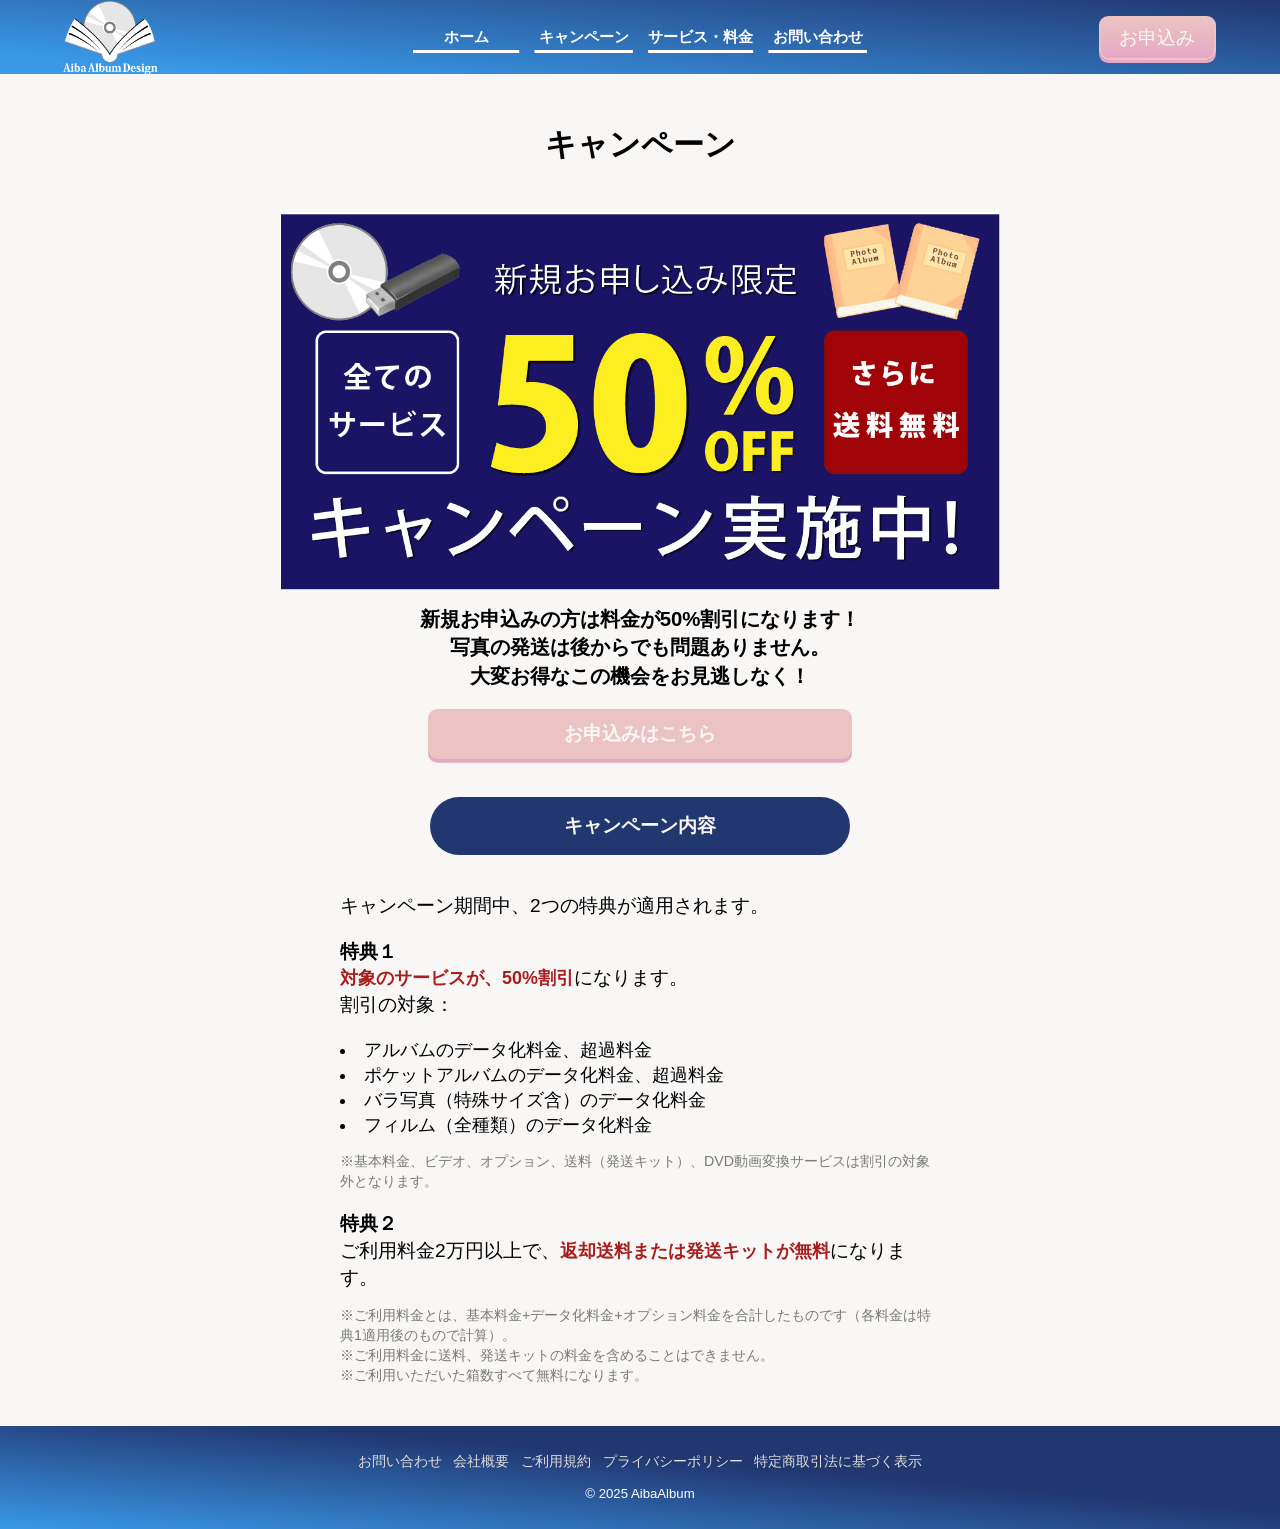
==== subpage/AibaPromotion.html @ 533d3001 "Initial commit" ====
<!DOCTYPE html>
<html lang="ja">
<head>
    <meta charset="UTF-8">
    <meta name="viewport" content="width=device-width, initial-scale=1.0">
    <title>AibaAlbum</title>
    <link rel="stylesheet" href="../styles.css">
    <link rel="stylesheet" href="../stylesSubpage.css">
    <link rel="stylesheet" href="../responsive.css">
    <link rel="stylesheet" href="https://cdnjs.cloudflare.com/ajax/libs/font-awesome/6.5.1/css/all.min.css">
    <link rel="shortcut icon" href="../images/favicon.png">
</head>
<body>
    <header>
        <div class="header-width">
            <a class="header-navigation" href="../AibaAlbumDesign.html"><img src="../images/logo.png" alt="AibaAlbumDesign"></a>
            <nav>
                <ul class="main-navigation">
                    <li><a href="../AibaAlbumDesign.html">&emsp;&emsp;ホーム&emsp;&emsp;</a></li><!--
                    --><li><a href="AibaPromotion.html">&nbsp;キャンペーン&nbsp;</a></li><!--
                    --><li><a href="AibaServicesFee.html">サービス・料金</a></li><!--
                    --><li><a href="AibaContact.html">&nbsp;お問い合わせ&nbsp;</a></li>
                </ul>
            </nav>
            <a class="application-btn" href="application.html">お申込み</a>
        </div>
        <div class="responsive-right">
            <div class="responsive-box">
                <button type="button" class="menu-btn">
                        MENU
                </button>
                <nav class="menu-btn-child">
                    <ul>
                        <li><a class="child-nav" href="../AibaAlbumDesign.html">ホーム</a></li>
                        <li><a class="child-nav" href="AibaPromotion.html">キャンペーン</a></li>
                        <li><a class="child-nav" href="AibaServicesFee.html">サービス・料金</a></li>
                        <li><a class="child-nav" href="AibaContact.html">お問い合わせ</a></li>
                        <li><a class="button" href="application.html">お申込み</a></li>
                    </ul>
                </nav>
            </div>
        </div>
    </header>
    <main>
        <section id="promotion-banner" class="promotion-banner">
            <div class="container">
                <div class="promotion">
                    <div class="banner">
                        <h1>キャンペーン</h1>
                        <img src="../images/salebanner.jpg" alt="キャンペーンバナー">
                    </div>

                    <div class="promotion-text">
                        <p>
                            新規お申込みの方は料金が50%割引になります！<br>
                            写真の発送は後からでも問題ありません。<br>
                            大変お得なこの機会をお見逃しなく！
                        </p>
                    </div>

                    <div class="promotion-width">
                        <div class="btn">
                            <a href="application.html">お申込みはこちら</a>
                        </div>

                        <div class="promotion-content-title">
                            <h3>キャンペーン内容</h3>
                        </div>

                        <div class="promotion-content">
                            <p>キャンペーン期間中、2つの特典が適用されます。</p>
                            <h3>特典１</h3>
                            <p><span class="color">対象のサービスが、50%割引</span>になります。</p>
                            <p class="not-discount">割引の対象：</p>
                                <ul>
                                    <li>アルバムのデータ化料金、超過料金</li>
                                    <li>ポケットアルバムのデータ化料金、超過料金</li>
                                    <li>バラ写真（特殊サイズ含）のデータ化料金</li>
                                    <li>フィルム（全種類）のデータ化料金</li>
                                </ul>
                            <p class="promotion-Annotation">※基本料金、ビデオ、オプション、送料（発送キット）、DVD動画変換サービスは割引の対象外となります。</p>
                            <h3>特典２</h3>
                            <p>ご利用料金2万円以上で、<span class="color">返却送料または発送キットが無料</span>になります。</p>
                            <p class="promotion-Annotation">
                                ※ご利用料金とは、基本料金+データ化料金+オプション料金を合計したものです（各料金は特典1適用後のもので計算）。<br>
                                ※ご利用料金に送料、発送キットの料金を含めることはできません。<br>
                                ※ご利用いただいた箱数すべて無料になります。
                            </p>
                        </div>
                    </div>
                </div>
            </div>
        </section>
    </main>
        <footer>
            <nav  class="footer-main-nav">
                <ul>
                    <li><a href="AibaContact.html">お問い合わせ</a></li>
                    <li><a href="CompanyOverview.html">会社概要</a></li>
                    <li><a href="TearmsOfUse.html">ご利用規約</a></li>
                    <li><a href="PrivacyPolicy.html">プライバシーポリシー</a></li>
                    <li><a href="SpecifiedCommercialTransactionAct.html">特定商取引法に基づく表示</a></li>
                </ul>
            </nav>
            <nav class="footer-responsive-nav">
                <ul>
                    <li><a href="AibaContact.html">お問い合わせ</a></li>
                    <li><a href="CompanyOverview.html">会社概要</a></li>
                    <li><a href="TearmsOfUse.html">ご利用規約</a></li>
                </ul>
                <ul>
                    <li><a href="PrivacyPolicy.html">プライバシーポリシー</a></li>
                    <li><a href="SpecifiedCommercialTransactionAct.html">特定商取引法に基づく表示</a></li>
                </ul>
            </nav>
            <p>&copy; 2025 AibaAlbum</p>
        </footer>
    <script src="https://code.jquery.com/jquery-3.6.0.min.js"></script>
    <script src="../js/script.js"></script>
</body>
</html>
---- styles.css ----
/******************************** 全体にかかる要素 ********************************/

* {
    margin: 0;
    padding: 0;
    font-size: 93.75%;
    box-sizing: border-box;
    overflow-wrap: break-word;
}

body {
    font-family: Arial, sans-serif;
    line-height: 1.4;
    background-color: #f8f7f6;
}

img {
    height:auto;
}

/*********************** ヘッダー ************************/

header {
    background: linear-gradient(5deg, #3999e8 10%, #223670);
    color: #fff;
    padding: 2em 0;
    position:fixed;
    width:100%;
    z-index: 10;
}

.header-width {
    max-width: 1200px;
    position: relative;
    margin: 0 auto;
}

.header-width img {
    width: 9em;
    position: absolute;
    top:-2.5em;
    left:2.0em;
    transition: all 0.5s;
}

.header-width img:hover {
    opacity:0.8;
}

.main-navigation {
    list-style: none;
    text-align: center;
}

.main-navigation li {
    display: inline-block;
}

.main-navigation li a {
    color: #fff;
    font-size:1.5em;
    font-weight: bold;
    text-decoration: underline;
    text-underline-offset: 0.5em;
    text-decoration-thickness: 3px;
    text-decoration-color: #fff;
    padding: 1.9em 0.5em;
}

.main-navigation li a:hover {
    transition: all 0.5s;
    color: #5999e8;
    background: #f8f7f6;
    border-radius: 2em;
    text-decoration-color: #f8f7f6;
}

/************ レスポンシブ時のナビゲーションボタン ***************/

.responsive-right {
    text-align: right;
}

.menu-btn {
    font-size: 2.0em;
    margin-right: 1em;
    padding: 0.5em 1.0em;
    border-radius: 3em;
    border-color: #f8f7f6;
    color: #fff;
    background: none;
    cursor: pointer;
}

.menu-btn:hover {
    background: #f8f7f6;
    color: #223670;
    transition: all 0.5s;
}

.menu-btn-child {
    display: none;
    padding: 10px;
    background: none;
}

.menu-btn-child li {
    text-align: center;
    padding: 0.8em;
    font-size: 3em;
}

.menu-btn-child li a {
    color: #f8f7f6;
}

.child-nav:hover {
    text-decoration: underline;
    text-decoration-thickness: 2px;
    text-underline-offset: 0.3em;
}

/******************************** グラデーションボタン ********************************/

.application-btn {
    font-size: 1.5em;
    text-decoration: none;
    display: inline-block;
    background: linear-gradient(to top, #e6a8c5, #EBC3C3);
    border: 2px solid #EBC3C3;
    color: #f8f7f6;
    border-radius: 0.5em;
    padding: 0.4em 1em;
    position: absolute;
    top: -50%;
    right: 2%;
    overflow: hidden;
    box-shadow:0 3px 0 #e6a8c5;
}

.application-btn:before{
    position: absolute;
    top: -200%;
    left: -150%;
    content: "";
    height: 500%;
    width: 80px;
    background: linear-gradient(90deg, rgba(255,255,255,0),
                                    rgba(255,255,255,0.6) 60%,
                                    rgba(255,255,255,0),
                                    rgba(255,255,255,0.6),
                                    rgba(255,255,255,0));
    transform: rotate(60deg);
    animation: 2s gradient-animation-left infinite linear;
}

.application-btn:after{
    z-index: -1;
    position: absolute;
    top: -250%;
    left: -150%;
    content: "";
    height: 500%;
    width: 80px;
    background: linear-gradient(-90deg, rgba(255,255,255,0),
                                    rgba(255,255,255,0.6) 80%,
                                    rgba(255,255,255,0),
                                    rgba(255,255,255,0.6),
                                    rgba(255,255,255,0));
    transform: rotate(-60deg);
    animation: 2s gradient-animation-right infinite linear;
}

.application-btn:hover {
    color: #e6a8c5;
    background: linear-gradient(to top, #f8f7f6, #EBC3C3);
    border: 2px solid #e6a8c5;
    transition: all 0.5s;
}

.application-btn:hover {
    box-shadow: none;
    transform: translateY(3px);
    transition: all 0.5s;
}

.application-btn:hover:before {
    opacity: 0;
}

.application-btn:hover:after {
    z-index: 1;
}


@keyframes gradient-animation-left{
    0%{
    left: -350%;
    }
    30%{
    left:-150%
    }
    50%{
    left:150%
    }
    100%{
    left: 350%;
    }
}

@keyframes gradient-animation-right{
    0%{
    left: 350%;
    }
    100%{
    left: -200%;
    }
}

/******************************** メイン要素　*******************************/

main {
    padding: 5.5em 0 2em 0;
    margin:0 auto;
    overflow: hidden;
}

.container {
    margin:0 auto;
}

/********************** ファーストビュー **********************/

.intro-text {
    text-align: center;
    color: #f8f7f6;
    margin: 3em 0;
    text-shadow: 2px 2px 2px rgb(211, 130, 168),
                -2px -2px 2px rgb(211, 130, 168),
                -2px 2px 2px rgb(211, 130, 168),
                2px -2px 2px rgb(211, 130, 168);
}

.intro-text .color {
    font-size: 1.8em;
    color: #f3c8db;
}

.intro h1 {
    font-family: serif;
    display: inline-block;
    font-size:3em;
    text-align: center;
    letter-spacing: 0.2em;
    border-bottom: 2px solid rgb(18, 50, 110);
}

.intro p {
    font-family: serif;
    font-size:1.8em;
    text-align: center;
    margin-top: 0.5em;
    letter-spacing: 0.1em;
    font-weight: bold;
}

.firstview {
    max-width: 100%;
    height: 550px;
    overflow: hidden;
    position: relative;
}

.firstview img {
    width: min(100vw,1920px);
}

.firstview img{
    position: absolute;
    top: 0;
    right: 0;
    bottom: 0;
    left: 0;
    margin: auto;
    opacity: 0;
    animation: firstview-img-switch 30s infinite linear 0.1s both, 
            firstview-img-scaleUP 30s infinite linear 0.1s both;
}

.firstview-image2 img {
    animation-delay: 10s;
}

.firstview-image3 img {
    animation-delay: 20s;
}

@keyframes firstview-img-scaleUP {
    0%  {transform: scale(1.0);}
    100%{transform: scale(1.5);}
}

@keyframes firstview-img-switch {
    0%{ opacity: 0;}
    10%{ opacity: 0.8;}
    20%{ opacity: 1.0;}
    33%{ opacity: 0;}
    100%{ opacity: 0;}
}

/******************** ファーストビュー下のアニメーション *********************/

.firstview-animation {
    overflow: hidden;
}

.firstview-animation ul{
    list-style: none;
    display: flex;
    animation: firstview-left-animation 40s infinite linear 0.1s both;
}

.firstview-animation li img {
    width: 100vw;
}

@keyframes firstview-left-animation {
    from {
        transform: translateX(0);
        }
    to  {
        transform: translateX(-101%);
        }
}


/******************************** セールバナー ********************************/
.sale {
    display: grid;
    grid-template-columns: 1fr 1fr;
    gap: 2em;
    padding: 10em 2em;
}

.sale img{
    width: 100%;
    margin: 0 auto;
}

/******************************** お客様の声 ********************************/

.customers-voice {
    margin: 2em 0;
}

.voice img {
    width :30%;
    margin-right: 1em;
}

.flex-voice {
    display: flex;
    align-items: center;
}

.voice {
    display: inline-block;
    padding: 2em;
    border: 3px solid #e6a8c5;
    border-radius: 2em;
}

.voice p{
    font-size: 1.8em;
    margin-top: 1em;
}

.age{
    padding-bottom:0.2em;
}

.customers-voice h2 {
    text-align: center;
    font-size: 3em;
    margin-bottom: 2em;
    letter-spacing: 0.2em;
}

.male {
    font-size: 2em;
    color:#223670;
}

.female {
    font-size: 2em;
    color:#e6a8c5;
}

.customer-voice {
    display: grid;
    gap: 5em;
    grid-template-columns: 1fr 1fr;
    margin: 0 auto;
    padding: 2em 2em;
}

/******************************** 企業の売り、サービス ********************************/

.company-services h1{
    font-size: 3em;
    letter-spacing: 0.1em;
    text-align: center;
}

.scan-service-background {
    padding: 10em 0;
}

.scan-services {
    display: grid;
    gap: 5em;
    grid-template-columns: 1fr 1fr 1fr;
    margin: 0 auto;
    padding: 5em 5em;
}

.scan-service-flex {
    display: flex;
    align-items: baseline;
}

.scan-services h2 {
    font-size: 5em;
    color: #e6a8c5;
}

.scan-service h3 {
    font-size: 2.5em;
}

.scan-service p {
    font-size: 2.0em;
}

.scan-service img {
    width: 100%;
    margin:2em 0;
    border-radius: 2em;
}

.service {
    margin-bottom: 1em;
}

/********************************* 中央の「さらに」 *********************************/

.company-services .connection {
    font-size: 3.0em;
    display: inline-block;
    padding: 0.5em;
    border-radius: 2em;
    background-color:#223670;
    color:#fff;
    margin: 0 auto;
    
}

.connection-center {
    text-align: center;
}

/******************************** aibastory ********************************/

.aibastory-background {
    padding: 10em 0;
/*  background-color: rgba(153, 180, 229, 0.3);
    margin:0 calc(50% - 49vw);
    background-size: cover; */
}


.company-services .aibastory-title {
    font-family:serif;
    font-size:6em;
    color:#223670;
    margin:0.5em 0;
}

.aibastories {
    width:min(100% , 1060px);
    display: grid;
    grid-template-columns: 1fr 1fr 1fr;
    text-align: center;
    margin: 7em auto;
}

.aibastory {
    width: 90%;
    background-color: #EBC3C3;
    border-radius: 1em;
    padding:2.5em;
    box-shadow:0 0.5em #e6a8c5;
    margin: 0 auto;
}

.aibastory img {
    border-radius: 0.8em;
    width: 100%;
}

.aibastory h2 {
    margin-top: 1em;
    font-size:2.5em;
}

.aibastory p {
    margin-top:1em;
    font-size:2.0em;
}

/******************************** 凹むボタン ********************************/

.low-price a, .media-introduction-contents a {
    text-align: center;
    margin: 2em auto;
    width: 50%;
    font-size: 3em;
    font-weight: bold;
    text-decoration: none;
    display: block;
    background-color: #ebb2b2;
    border: 2px solid #ebb2b2;
    color: #f8f7f6;
    border-radius: 0.5em;
    padding: 0.5em 0;
    box-shadow:0 0.2em #dda6a6;
}

.low-price a:hover, .media-introduction-contents a:hover,
.promotion .btn a:hover {
    transition: all 0.5s;
    color:#e6a8c5;
    background-color: #f8f7f6;
    border: 2px solid #e6a8c5;
    box-shadow:0 0.2em #EBC3C3;
}

.low-price a:hover,
.media-introduction-contents a:hover , .promotion .btn a:hover {
    transition: all 0.5s;
    box-shadow: none;
    transform : translateY(0.2em)
}

/******************************** 業界最安値 ********************************/

.low-price-title {
    font-size: 5vw;
    text-align: center;
    background-color: #223670;
    padding:1em 0;
    color: #ddd;
    border-radius: 5em;
    margin-bottom: 1em;
}

.price-comparison {
    display: flex;
    position: relative;
}


.price-comparison h2 {
    font-size: 3em;
    margin-bottom:2em;
}

.price-comparison p {
    font-size: 1.2em;
    position: absolute;
    top: 1.7em;
    left: 22.5em;
}

.emphasis {
    display: flex;
    position: relative;
}
/*
.emphasis .ten {
    font-size: 2em;
    left: 22em;
    top: 4em;
    position: absolute;
    text-align: right;
}

.emphasis .three {
    font-size: 2em;
    position: absolute;
    left: 20.5em;
    top: 4em;
}

.emphasis p {
    font-size: 1.2em;
    position: absolute;
    top: 7.5em;
    left: 40em;
}
*/
.emphasis img {
    width: 90%;
    margin: 0 auto;
}

.annotation p {
    display: inline-block;
    font-size: 1.2em;
    color: #555;
    text-align: left;
}

.annotation {
    text-align: right;
    margin-left: auto;
    margin-bottom: 3em;
}

/******************************** 安い秘密 ********************************/

#low-price {
    margin: 0 auto;
}

.price-secret{
    margin: 3em 0 2em 0;
    font-size: 3em;
}

.secret-contents{
    display: grid;
    grid-template-columns: 1fr 1fr 1fr;
    gap:3em;
    text-align: left;
    margin: 5em 0;
    padding: 1em;
}

.secret-content img{
    width: 100%;
    border-radius: 2em;
}

.secret-content h3{
    margin-top: 1em;
    font-size: 2.0em;
}

.secret-content p{
    margin-top:1em;
    font-size: 1.5em;
}


/******************************** どっちがお得？ ********************************/

.scaning h2 {
    font-size: 3em;
}

.scaning p {
    padding: 0 0.5em;
    font-size: 2.5em;
}

.vs {
    display: flex;
    align-items: baseline;
}

.vs h2 {
    color:#aaa;
}

.vs .vs-aiba {
    color: #223670;
}

.pie-chart {
    position: relative;
}

.pie-chart img {
    width: 30%;
    margin: 5em 0 0 15em;
}

.pie-chart p {
    font-size: 2em;
    position: absolute;
    top: 50%;
    left: 50%;
    transform: translateY(-10%);
}

/******************************** 選んだ理由 ********************************/

.reason-h2 {
    margin-top: 3em;
    font-size: 3em;
    text-align: center;
}

.choose-reasons {
    display: grid;
    grid-template-columns: 1fr 1fr 1fr;
    gap:3em;
    text-align: center;
    margin: 5em 0;
}

.choose-reason {
    width: 90%;
    margin: 0 auto;
}

.choose-reason img {
    width: 100%;
}

.choose-reason p {
    font-size: 2em;
    background-color: #223670;
    border-radius: 1em;
    padding: 1em;
    margin: 1em 0 2em 0;
    color: #f8f7f6;
}

/******************************** 解決します！ ********************************/

.aiba-solution h2{
    font-size: 3em;
    text-align: center;
    color:#e6a8c5;
}

.solutions {
    display: grid;
    grid-template-columns: 1fr 1fr 1fr;
    text-align: center;
    margin: 5em auto;
}

.solution  img{
    position: absolute;
    bottom: 0;
    left:50%;
    transform: translateX(-50%);
    width: 50%;
    border-radius: 50%;
}

.solution p {
    font-size: 2em;
}

.solution {
    position: relative;
    border-radius: 50%;
    border: 2px solid #e6a8c5;
    margin: 0 auto;
    width: 300px;
    height: 300px;
    padding: 2em 4em;
    box-sizing: border-box;
}

/******************************* 品質へのこだわり *******************************/

.quality-title, .many-customers-text{
    width: 100%;
    display: inline-block;
    position: relative;
    overflow: hidden;
    background-color: #EBC3C3;
    border-radius: 20em;
    padding:3em 0;
}

.quality-title .background-text {
    text-align: center;
    font-size: 13VW;
    white-space: nowrap;
    color: #fff;
}

.background-text h1{
    text-align: center;
}

.quality-title h1, .quality-title h2, .many-customers-text h1, .many-customers-text h3 {
    position: absolute;
    white-space: nowrap;
    top: 50%;
    left: 50%;
    transform: translateX(-50%) ;
}

.quality-title h2 {
    font-size: 3em;
    transform: translate(-50%, -150%);
}

.quality-title h1 {
    font-size: 5em;
}

.quality-comparison {
    font-size: 3em;
    margin: 1em 0;
    text-align: center;
}

.quality-comparison img {
    margin: 1em auto 0 auto;
    padding: 0 2em;
    width: min(99vw, 1080px);
}

.comparison-text {
    display: inline-flex;
    gap: 6em;
    padding: 0 2em;
    font-size: 0.75em;
}

.flex-center {
    text-align: center;
}

#pursuing-quality {
    margin-top: 10em;
}

.quality-comparison h3 {
    text-align: center;
}

.pursuing-contents {
    margin: 3em 0;
}

.pursuing {
    display: inline-flex;
    align-items: center;
    margin-bottom: 3em;
}

.pursuing h1 {
    font-size: 7em;
    border-bottom: 2px solid #223670;
}

.pursuing-content h2 {
    font-size: 3em;
    text-align: center;
}

.pursuing-content p {
    font-size: 2em;
    text-align: center;
    margin: 1em 0 1em 0;
}

/****************************** 画像スクロール *********************************/

@keyframes infinity-scroll-left {
    from{
        transform: translateX(-20%);
        }
    to{
        transform: translateX(-120%);
        }
}

@keyframes infinity-scroll-right {
    from{
        transform: translateX(-120%);
        }
    to{
        transform: translateX(-20%);
        }
}

.loop-img-left, .loop-img-right {
    width: 100%;
    display: flex;
    overflow: hidden;
}

.loop-img-left .loop-img1, .loop-img-left .loop-img2, .loop-img-left .loop-img3 {
    width: 100%;
    animation: infinity-scroll-left 30s infinite linear 0.5s both;
}

.loop-img-right .loop-img1, .loop-img-right .loop-img2, .loop-img-right .loop-img3 {
    width: 100%;
    animation: infinity-scroll-right 30s infinite linear 0.5s both;
}

/***************************** お客様のデータを管理・保管 **************************/

.pursuing-contents h2 {
    font-size: 3em;
    text-align: center;
    margin-bottom: 1em;
}

.management-grid {
    display: grid;
    grid-template-columns: 1fr 1fr 1fr;
    gap: 2em;
    text-align: center;
}

.managements-title p {
    display: inline-block;
    font-size: 2em;
}

.managements-title h3 {
    font-size: 3em;
}

.management1 p, .management2 p, .management3 p {
    font-size: 2.5em;
    padding: 1em 0;
    margin: 1em 0;
}

.management1 p {
    border: 3px solid #e6a8c5;
}
.management2 p {
    border: 3px solid #5999e8;
}
.management3 p {
    border: 3px solid #EBC3C3;
}

/********************************* 吹き出し風下線 ******************************/

.managements-title p {
    position: relative;
    padding: 0.4em;
    margin-bottom: 0.7em;
    border: 2px solid #223670; 
    border-radius: 1em;
}

.managements-title p:before, .managements-title p:after {
    position: absolute;
    top: 100%;
    left: 50%;
    content: "";
    height: 0;
    width: 0;
}

.managements-title p:before {
    border: 12px solid;
    border-color: transparent;
    border-top-color: #223670;
    margin-left: -12px;
}

.managements-title p:after {
    border: 10px solid;
    border-color: transparent;
    border-top-color: #f8f7f6;
    margin-left: -10px;
}

/***************************** 発送キット *******************************/

.shipping-box {
    display: inline-flex;
    background-color: #EBC3C3;
    width:80%;
    text-align: left;
    align-items: center;
    padding: 3em;
    margin: 2em 0;
}

.shipping-box img {
    margin-right: 2em;
    width: 25%;
}

.shipping-box h3 {
    font-size: 2.5em;
    margin-bottom: 1em;
}

.shipping-box p {
    font-size: 2em;
}

.shipping-box-h1{
    font-size: 4em;
    color: #e6a8c5;
    padding:2em 0 2em 0;
}

/**************** backgroundtextは品質へのこだわり周辺にcss ***************/

.many-customers-text .background-text {
    font-size: 15vw;
    white-space: nowrap;
    color: #fff;
    letter-spacing: 0.05em;
    text-align: center;
}

.many-customers-text h3 {
    font-size: 3em;
    transform: translate(-50%, -200%);
}

.many-customers-text h1 {
    text-align: center;
    font-size: 4em;
    transform: translate(-50%, -30%);
}

/********************* たくさんのお客様にご利用いただいています ***************/

.many-customers-image {
    margin: 10em 0;
}

.many-customers-image img {
    width: 100%;
}

/********************** メディアで紹介されました！ **************************/

.media-introduction-contents h2 {
    font-size: 3em;
    text-align: center;
    margin-bottom: 3em;
}

.media-introductions {
    display: grid;
    grid-template-columns: 1fr 1fr 1fr;
    gap: 2em;
}

.media-introduction img {
    width: 100%;
}

.media-introduction p {
    font-size: 2em;
    font-weight: bold;
    text-align: center;
}

.media-introduction-contents .btn {
    margin: 5em 0 8em 0;
} 

/************************ フッター ***************************/

footer {
    background: linear-gradient(5deg, #3999e8 , #223670 60%);
    color: #fff;
    text-align: center;
    padding: 2em 0;
}

footer nav ul{
    display:flex;
    justify-content: center;
    list-style: none;
    gap:1em;
}

footer nav ul li a{
    display:inline;
    color:#ddd;
    text-decoration: none;
    transition: color 0.5s;
    font-size: 1.25em;
}

footer nav ul li a:hover {
    color: #5999e8;
}

footer p{
    margin-top:1em;
    font-size: 1em;
}
---- stylesSubpage.css ----
/**************** キャンペーンページ *****************/

.banner {
    margin: 5em auto 1em auto;
    text-align: center;
}

.banner h1 {
    font-size: 3em;
    margin-bottom: 1.5em;
}

.banner img {
    width: 60%;
}

.promotion-text {
    text-align: center;
    font-size: 2em;
    font-weight: bold;
}

.promotion .btn {
    text-align: center;
}

.promotion .btn a {
    font-size: 2em;
    font-weight: bold;
    text-decoration: none;
    display: inline-block;
    background-color: #EBC3C3;
    border: 2px solid #EBC3C3;
    color: #f8f7f6;
    border-radius: 0.5em;
    padding: 0.5em 7em;
    box-shadow:0 0.2em #e6a8c5;
}

.btn {
    margin: 2em 0;
}

.promotion-width {
    width: 50%;
    margin:0 auto;
}

.promotion-content li {
    list-style-position: inside
}

.promotion-content-title {
    text-align: center;
    margin: 4em 0;
}

.promotion-content-title h3 {
    display: inline-block;
    text-align: center;
    font-size: 2em;
    padding: 0.8em 7em;
    color: #f8f7f6;
    background-color: #223670;
    border-radius: 2em;
}

.promotion-content {
    font-size: 2em;
}

.promotion-Annotation {
    margin: 1em 0;
    font-size: 0.7em;
    opacity:0.5;
}

.promotion-content .color {
    color: #a81d1d;
    font-weight: bold;
}

.promotion-content h3 {
    margin-top: 1em;
}

.not-discount {
    margin-bottom: 1em;
}

/********************* お申込みページ **********************/

.application-width {
    width: 70%;
    text-align: center;
    margin: 2em auto;
}

.application-title {
    display: block;
    text-align: left;
    font-size: 3em;
    border-bottom: 3px solid #223670;
}

.application-intro {
    text-align: center;
    border: #8a8a8a;
    border-radius: 5px;
    background-color: #ececec;
    padding: 1em 0;
    margin: 1em 0;
}

.application-intro h3 {
    font-size: 1.5em;
    font-weight: normal;
}

.application-intro p {
    font-size: 1em;
    margin-top: 1em;
    letter-spacing: 0.1em;
}

/***** 納期プランをお選びください *****/

.deadline-plan, .about-shipping-kit, .privacyPolicy-check {
    background-color: #ececec;
    border-radius: 5px;
    text-align: center;
    padding-bottom: 3em;
}

.shippingKitWidthBorder {
    border-top: 1px solid #223670;
    margin-top: 3em;
}

.deadline-plan-title, .about-shipping-title, .customer-information-title {
    background-color: #223670;
    color: #f8f7f6;
    border-radius: 5px 5px 0 0;
    font-size: 2em;
    padding: 0.5em 0;
}

.deadline-plan-hope, .shipping-kit-question, .heads-up-flex, .other-information-heads {
    display: flex;
    font-size: 1.7em;
    margin: 1em 0;
    align-items: center;
}

.deadline-plan-width, .shipping-kit-width, .customer-information-width {
    width: 90%;
    margin:1em auto;
}

.heads-up {
    background-color: #a81d1d;
    color: #FFF;
    padding: 0.3em 0.5em;
    margin-right: 1em;
}

.deadline-plan-type, #kit-select, #shipping-kit-option, .customer-grid, .customer-address-1 {
    display: grid;
    grid-template-columns: 1fr 1fr;
    gap: 2em;
}

.deadline-plan-type table {
    border-collapse: collapse;
    text-align: center;
}

.deadline-plan-type caption {
    font-size: 2em;
    border-bottom: 1px solid #223670;
    padding: 1em 0 0.5em 0;
}

.deadline-plan-type td {
    font-size: 2.0em;
    padding: 0.8em;
    width: 400px;
}

.deadline-plan-type td:first-child {
    text-align: right;
}

.deadline-plan-type td:last-child {
    text-align: left;
}

.deadline-plan-aiba, .deadline-plan-hurry, .kit-use, .kit-not-use {
    background-color: #f0f0f0;
    border:3px solid #aaaaaa;
    border-radius: 5px;
    font-size: 1em;
    padding:1em 0;
    box-shadow: 0 4px #aaaaaa;
    opacity: 0.5;
}

.deadline-plan-aiba:hover, .deadline-plan-hurry:hover,.kit-use:hover, .kit-not-use:hover {
    transform: scale(1.05);
    transition: 0.3s all;
    cursor: pointer;
}

.plan-clicked {
    background-color: #EBC3C3;
    border:3px solid #e4a0c0;
    border-radius: 5px;
    font-size: 1em;
    padding:1em 0;
    box-shadow: 0 4px #e4a0c0;
    opacity: 1.0;
}

.deadline-plan-width ul {
    text-align: left;
    list-style-position: inside;
    font-size: 1.5em;
    margin-top: 1.5em;
    padding: 1.5em 0 1.5em 1em;
    background-color: #f8f7f6;
}

/****** 発送キットについて入力してください *****/

.sipping-promotion {
    font-size: 1.5em;
    font-weight: bold;
    color: #a81d1d;
    border:1px solid #a81d1d;
    margin: 1em 0;
    padding: 1em 0;
}

.about-shipping-kit {
    margin: 2em 0;
}

.about-shipping-kit img {
    width: 30%;
}

.kit-use, .kit-not-use {
    font-size: 2em;
}

#kit-select button {
    padding: 1.5em 0;
}

.shipping-select select {
    width: 100%;
    margin-top:0.5em
}

.shipping-select {
    font-size: 2.0em;
}

#shipping-kit-option-big, #shipping-kit-option-medium {
    padding: 0.3em;
}

#shipping-kit-option-big:focus, #shipping-kit-option-medium:focus, #customer-information input:focus, #customer-information select:focus {
    outline: none;
    box-shadow: 0px 0px 3px #4d5f85;
}

.shipping-select p {
    font-weight: bold;
    text-align: left;
}

/****** お客様情報を入力してください ******/

.customer-information {
    background-color: #ececec;
    padding-bottom: 3em;
    border-radius: 5px;
    margin-bottom: 2em;
}

.post-code {
    width: 45%;
    display: flex;
    margin-bottom: 1em;
    align-items: center;
}

.post-code-icon {
    width:15%;
    font-size: 2em;
    background-color: #bebebe;
    padding: 0.3em 0;
}

.customer-address-1 {
    margin-bottom: 1em;
}

#customer-information input, #customer-information select {
    width: 100%;
    padding: 0.3em;
    font-size: 2.0em;
}

#customer-information ::placeholder, #other-information-coupon ::placeholder {
    opacity: 0.5;
}

/*** 発送キットのお届けについて入力してください ***/
/*** その他の情報について入力してください ***/
/*** ご利用規約・プライバシーポリシーのご確認 ***/

.other-shipping, .other-information {
    background-color: #ececec;
    border-radius: 5px;
    padding-bottom: 2em;
}

.other-shipping-title, .other-information-title, .privacyPolicy-check-title {
    background-color: #4f67ad;
    color: #f8f7f6;
    border-radius: 5px 5px 0 0;
    font-size: 2em;
    padding: 0.5em 0;
}

#other-shipping-check, .other-information-heads {
    width: 90%;
    margin: 1.5em auto 0.5em;
    font-size: 1.5em;
    text-align: left;
}

#application-form input[type=checkbox] {
    transform: scale(1.3);
}

#application-form input[type=checkbox] {
    margin-right: 1em;
}

.heads-up-blue {
    background-color: #223670;
    color: #FFF;
    padding: 0.3em 0.5em;
    margin-right: 1em;
}

.other-information, .privacyPolicy-check {
    margin-top: 2em;
    padding-bottom: 3em;
}

#other-information-coupon input {
    width: 90%;
    padding: 0.3em;
    font-size: 1.5em;
}

#privacyPolicy-checkbox {
    font-size: 1.5em;
}

.privacyPolicy-check textarea {
    resize: none;
    font-size: 1.5em;
    width: 90%;
    padding: 0.8em;
    color: #696969;
    margin-bottom: 2em;
}

#application-form-submit {
    padding: 0.5em 0;
    margin-top: 1.5em;
    font-size: 2.5em;
    letter-spacing: 0.5em;
    border-radius: 3px;
    width: 100%;
    font-weight: bold;
}

/********************* お問い合わせ ***********************/

.contact-keyvisual {
    position: relative;
    width: 100%;
    height: 640px;
    background-image: url("images/31517959_m.jpg");
    background-size: cover;
    background-position: right;
}

.contact-keyvisual-text {
    display: inline-block;
    text-align: center;
    margin-top: 2em;
    margin-left: 1em;
    text-shadow: 2px 2px 4px #f8f7f6,
    -2px -2px 4px #f8f7f6,
    -2px 2px 4px #f8f7f6,
    2px -2px 4px #f8f7f6;
}

.contact-keyvisual-text-bottom {
    position: absolute;
    bottom: 10%;
    left: 2%;
    font-weight: bold;
    text-shadow: 2px 2px #f8f7f6,
    -2px -2px 4px #f8f7f6,
    -2px 2px 4px #f8f7f6,
    2px -2px 4px #f8f7f6;
}

.down-arrow {
    display: inline-block;
    line-height: 1;
    border:3px solid #000;
    width: 2em;
    height: 2em;
    border-left: 0;
    border-top: 0;
    box-sizing: border-box;
    transform: translateX(700%) translateY(-20%) rotate(45deg);
}

.contact-keyvisual h1 {
    font-size: 4em;
}

.contact-keyvisual h2 {
    font-size: 2em;
    margin-top: 2em;
}

.contact-keyvisual p {
    font-size: 1.7em;
}

.fa-solid {
    margin: 1em 0 0.3em 0;
    color: #000;
    letter-spacing: 0.1em;
}

.contact form h2 {
    font-size: 3em;
    font-weight: normal;
    margin-bottom: 1em;
}

.contact form {
    padding: 2em;
}

.contact form label {
    font-size: 1.5em;
    display: block;
    font-weight: bold;
    margin-bottom: 0.5em;
}

.contact form #email {
    margin-bottom: 1em;
}

.contact form p {
    font-size: 1.2em;
    margin-bottom: 1em;
}

.contact form #plan {
    margin-bottom: 1em;
}

.contact form textarea {
    resize: vertical;
    margin-bottom: 3em
}

form .required-form {
    color: #ff0000;
    font-size: 1.3em;
}

.contact form input, .contact form textarea, .contact form select {
    font-size: 1.5em;
    width: 70%;
    padding: 0.7em;
    border: 1px solid #ddd;
    border-radius: 3px;
}

.contact form button, #application-form-submit, .menu-btn-child .button {
    display: block;
    border-radius: 3px;
    background-color: #EBC3C3; 
    border: 2px solid #EBC3C3;
    color: #f8f7f6;
    cursor: pointer;
    transition: background-color 0.3s;
}

.contact form button {
    width: 30%;
    font-size: 1.5em;
    padding: 0.8em;
}

.contact form button:hover, #application-form-submit:hover, .menu-btn-child .button:hover {
    background-color: #f8f7f6;
    color: #e6a8c5;
    border:2px solid #e6a8c5;
}

/*** 受付メッセージ ****/

#php-confirmation {
    font-size: 1.8em;
    padding: 3em;
}

.confirmation-message, .post-title {
    font-weight: bold;
}

.post-title {
    margin: 1em 0;
}

.confirmation-message, .post-email, .post-number, .post-plan, .post-type, .post-message {
    margin-top: 1em;
}

/************** サービス・料金 *********************/

.fee-visual {
    font-size: 3em;
    color: #f8f7f6;
    background-image: url("images/25571214_s.jpg");
    background-size: cover;
    padding: 5em;
    text-align: center;
}

.fee-visual h1 {
    display: inline-block;
    letter-spacing: 0.2em;
    text-shadow: 2px 2px 2px rgb(211, 130, 168),
                -2px -2px 2px rgb(211, 130, 168),
                -2px 2px 2px rgb(211, 130, 168),
                2px -2px 2px rgb(211, 130, 168);
}

.fee-banner {
    text-align: center;
    margin: 5em 0;
}

.fee-banner img {
    width: 50%;
}

.fee-services {
    text-align: center;
    margin-bottom: 3em;
}

.inline-box {
    display:flex;
    gap:2em;
    justify-content: center;
}

.box {
    display: block;
    width: 30%;
    font-size: 2.0em;
    border: 3px solid #c4c4c4;
    color: #c4c4c4;
    padding: 2em;
    margin: 1em 0;
    border-radius: 2em;
    cursor: pointer;
    opacity: 0.5;
}

.box h2 {
    margin-bottom: 0.5em;
}

.box .text-left {
    text-align: left;
    margin-bottom: 0.5em;
}

.clicked {
    border-color: #ff0000;
    color: #000;
    transition: all 0.5s;
    opacity: 1.0;
}

#pricingTable {
    margin-top: 3em;
}

.fee-services caption {
    text-align: left;
    margin-top: 2em;
    margin-left: 1em;
    font-size: 1.5em;
    caption-side: top;
    font-weight: bold;
    color: #223670;
}

.fee-services h1 {
    font-size: 3em;
    margin-top: 2em;
}

.fee-services table {
    border-collapse: collapse;
    font-family: sans-serif;
    font-size: 1.5em;
    width: 80%;
    margin: 0 auto;
}

.fee-services table,.fee-services table th {
    border-bottom: 1px solid #000000;
}

.fee-services td {
    border-bottom: 1px dashed #bebebe;
}

.fee-services .border-none {
    border-bottom: none;
}

.fee-services tr, .fee-services th, .fee-services td {
    padding: 1.5em;
    text-align: left;
    font-size: 1em;
}

/*****************会社概要 ***********************/
/******************** ご利用規約 ********************/
/************* 特定商取引法に基づく表示 **************/
/************* プライバシーポリシー ****************/

.tearmsofuse , .privacyPolicy, .specifiedCommercial, .companyOverview{
    font-size: 1.5em;
    padding: 4em 1em;
}

.terms-title h1, .privacy-title h1, .specified-title, .overview-title {
    display: inline-block;
    font-size: 1.5em;
    border-bottom: 3px solid #223670;
}

.terms-text, .privacy-text, .specified-text, .overview-text {
    padding: 2em;
    background-color: #d7e7fa;
    margin:2em auto ;
}

.terms-text p, .privacy-text p, .specified-text p, .overview-text p {
    padding: 0.2em 1.2em;
}

.overview-text ul, .privacy-text ul {
    padding: 0.2em 1.2em;
}

.specified-text ul {
    padding: 0.2em 2.4em;
}

.terms-text h2, .privacy-text h2, .specified-text h2 {
    color: #223670;
    margin-bottom: 1em;
}

.terms-company-name, .privacy-company-name, .specified-company-name {
    text-align: right;
}

.specified-text a {
    text-decoration: none;
}

.specified-text a:hover {
    text-decoration: underline;
}

.privacy-text li .specified-text li {
    list-style-position: inside
}

.overview-text li {
    list-style: none;
}
---- responsive.css ----
/* PC用レイアウト */

@media screen and (min-width:1080px) {

    .container {
        max-width: 1200px;
    }

    .responsive-right {
        display: none;
    }

    .footer-responsive-nav {
        display: none;
    }
    
}

/* タブレット向けレイアウト */

@media screen and (max-width:1079px) {

    * {
        font-size: 93.4%;
    }

    .responsive-right {
        display: none;
    }

    .firstview {
        max-width: 100%;
        height: 450px;
        overflow: hidden;
    }

    .solution {
        position: relative;
        border-radius: 50%;
        border: 2px solid #e6a8c5;
        margin: 0 auto;
        width: 250px;
        height: 250px;
        padding: 1em 3em;
        box-sizing: border-box;
    }

    @keyframes firstview-left-animation {
        from {
            transform: translateX(0);
            }
        to  {
            transform: translateX(-102.0%);
            }
    }

    .footer-responsive-nav {
        display: none;
    }
    
}

/* スマートフォン向けレイアウト */

@media screen and (max-width:767px) {
    * {
        font-size: 87.0%;
    }

    main {
        padding: 7.0em 0 2em 0;
    }

    .responsive-right {
        display: block;
    }

    .header-width img {
        width: 13em;
    }

    .main-navigation {
        display: none;
    }

    .responsive-box {
        z-index: 2;
    }

    .menu-btn-child li {
        display: block;
    }

    .menu-btn-child li a {
        text-decoration: none;
    }

    .menu-btn-child .button {
        padding: 1em 0;
        background: none;
        border: 2px solid #f8f7f6;
    }

    .application-btn {
        position: absolute;
        top: 0;
        right: 8em;
        overflow: hidden;
    }

    .intro h1 {
        font-size: 4.0vw;
    }

    .intro p {
        font-size: 3.0vw;
    }

    .firstview {
        height: 220px;
    }

    @keyframes firstview-left-animation {
        from {
            transform: translateX(0);
            }
        to  {
            transform: translateX(-100.0%);
            }
    }

    .customer-voice {
        gap: 2em;
        padding: 2em 2em;
    }

    .company-services h1{
        font-size: 2.5em;
    }

    .aibastory-background h1{
        margin-top: 1.5em;
    }

    .service {
        margin: 0;
    }

    .scan-services {
        display: grid;
        grid-template-columns: 1fr;
        padding: 5em 5em;
        font-size: 1.5em;
    }

    .low-price-title {
        font-size: 3em;
    }

    .pie-chart img {
        width: 30%;
        margin: 5em 0 0 2em;
    }

    .aibastories {
        grid-template-columns: 1fr;
        text-align: center;
        margin:3em auto 0;
        font-size: 1.4em;
    }

    .aibastory {
        width: 80%;
        margin-bottom: 1.5em;
    }

    .secret-contents{
        display: grid;
        grid-template-columns: 1fr;
        margin: 5em auto;
        padding: 1em;
        font-size: 1.4em;
    }

    .secret-content {
        width: 80%;
        margin: 0 auto;
    }

    .pie-chart {
        position: static;
        text-align: center;
    }

    .pie-chart img {
        width: 50%;
        margin: 5em auto 0;
    }

    .pie-chart p {
        margin-top: 1em;
        position: static;
    }

    .choose-reasons {
        display: grid;
        grid-template-columns: 1fr;
        text-align: center;
    }

    .choose-reason {
        width: 60%;
        margin: 0 auto;
        font-size: 1.3em;
    }

    .solutions {
        display: grid;
        grid-template-columns: 1fr;
        text-align: center;
        margin: 5em auto;
    }

    .solution {
        position: relative;
        border-radius: 50%;
        border: 2px solid #e6a8c5;
        margin: 1em auto;
        width: 250px;
        height: 250px;
        padding: 1em 3em;
        font-size: 1.5em;
    }

    .solution  img{
        position: absolute;
        bottom: 0.5em;
        left:50%;
        transform: translateX(-50%);
        width: 50%;
        border-radius: 50%;
    }

    .many-customers-text h1 {
        font-size: 3.5em;
    }

    .many-customers-text h3 {
        font-size: 2.3em;
    }

    .footer-main-nav {
        display: none;
    }

    .footer-responsive-nav {
        display: block;
    }

    .footer-responsive-nav ul {
        margin-bottom:1em;
        font-size: 1.3em;
    }

    .application-width {
        width: 95%;
    }

    .promotion-width {
        width: 70%;
        margin:0 auto;
    }

    .fee-visual {
        font-size: 3em;
        padding: 4em 0;
    }

    .box {
        width: 40%;
    }

    .fee-services table {
        width: 95%;
    }

    .media-introduction p {
        font-size: 2.3em
    }
}
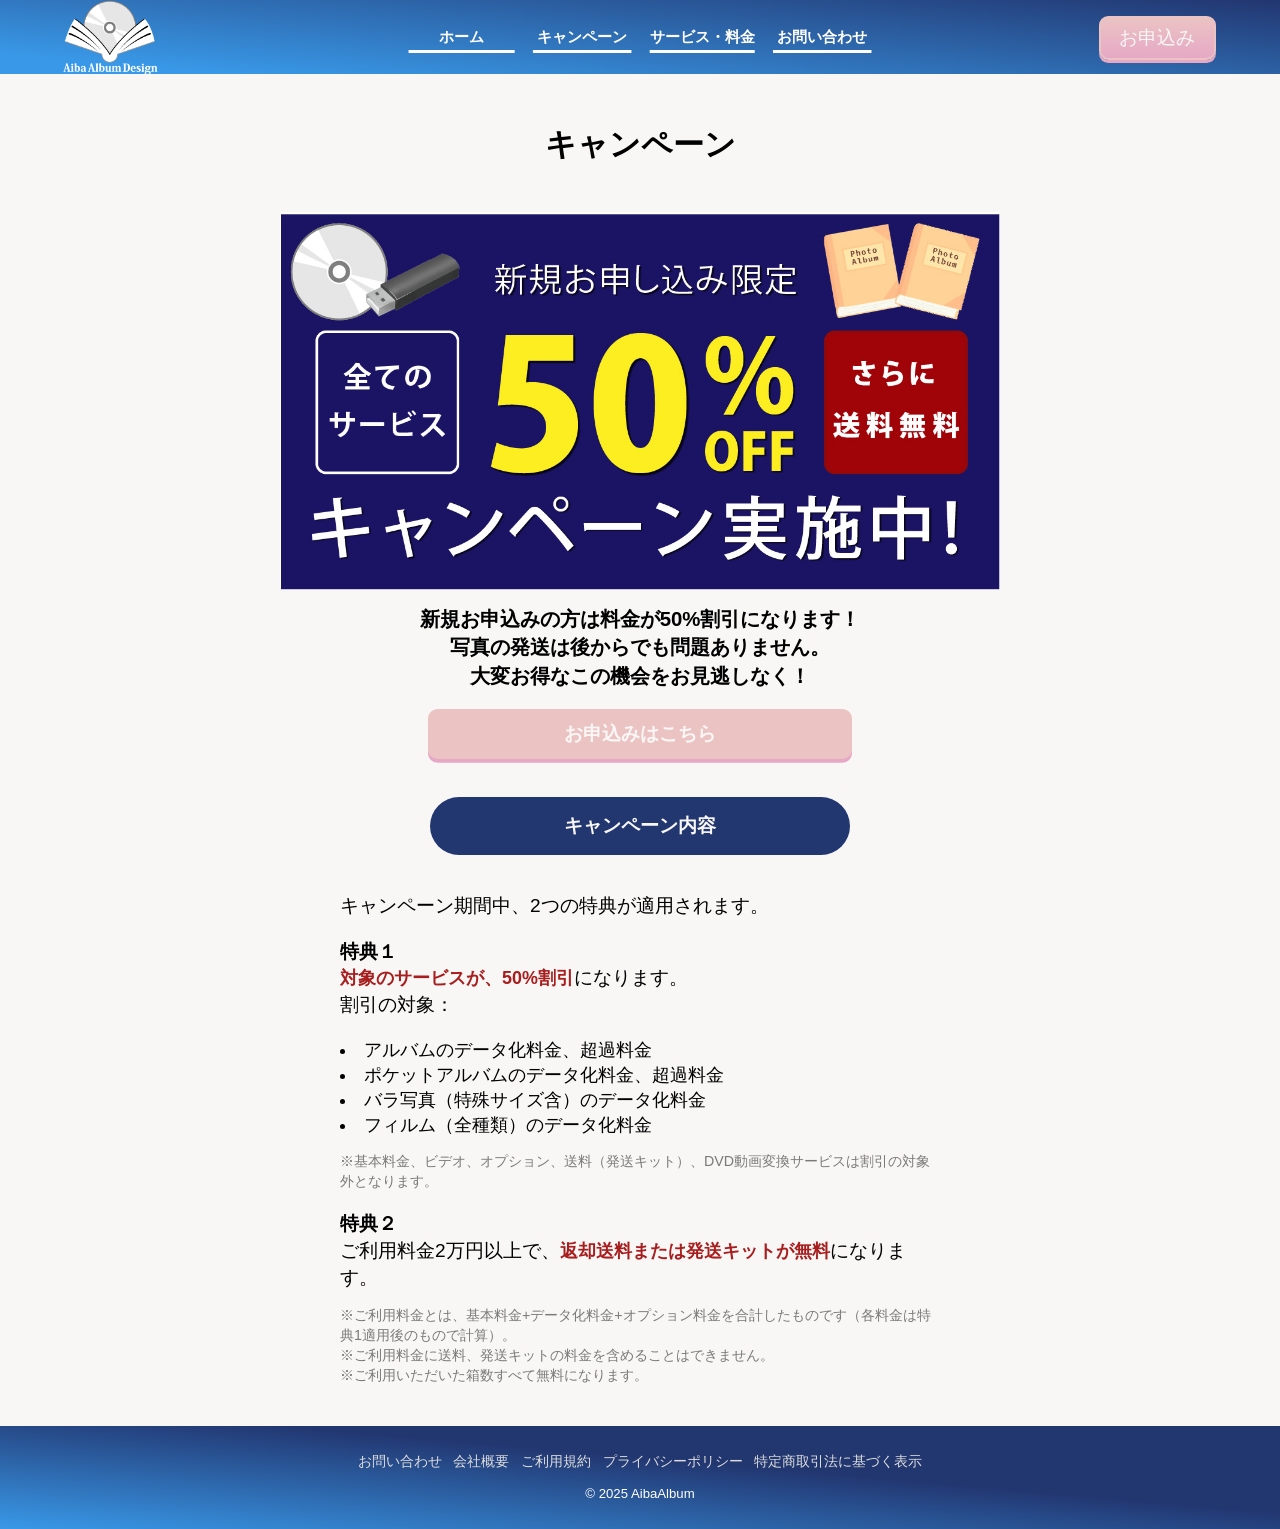
==== commit 82edbca3: "Initial commit" ====
--- a/subpage/AibaPromotion.html
+++ b/subpage/AibaPromotion.html
@@ -1,105 +1,173 @@
 <!DOCTYPE html>
 <html lang="ja">
-<head>
-    <meta charset="UTF-8">
-    <meta name="viewport" content="width=device-width, initial-scale=1.0">
-    <title>AibaAlbum</title>
-    <link rel="stylesheet" href="../styles.css">
-    <link rel="stylesheet" href="../stylesSubpage.css">
-    <link rel="stylesheet" href="../responsive.css">
-    <link rel="stylesheet" href="https://cdnjs.cloudflare.com/ajax/libs/font-awesome/6.5.1/css/all.min.css">
-    <link rel="shortcut icon" href="../images/favicon.png">
-</head>
-<body>
-    <header>
-        <div class="header-width">
-            <a class="header-navigation" href="../AibaAlbumDesign.html"><img src="../images/logo.png" alt="AibaAlbumDesign"></a>
-            <nav>
-                <ul class="main-navigation">
-                    <li><a href="../AibaAlbumDesign.html">&emsp;&emsp;ホーム&emsp;&emsp;</a></li><!--
-                    --><li><a href="AibaPromotion.html">&nbsp;キャンペーン&nbsp;</a></li><!--
-                    --><li><a href="AibaServicesFee.html">サービス・料金</a></li><!--
-                    --><li><a href="AibaContact.html">&nbsp;お問い合わせ&nbsp;</a></li>
-                </ul>
-            </nav>
-            <a class="application-btn" href="application.html">お申込み</a>
-        </div>
-        <div class="responsive-right">
-            <div class="responsive-box">
-                <button type="button" class="menu-btn">
-                        MENU
-                </button>
-                <nav class="menu-btn-child">
-                    <ul>
-                        <li><a class="child-nav" href="../AibaAlbumDesign.html">ホーム</a></li>
-                        <li><a class="child-nav" href="AibaPromotion.html">キャンペーン</a></li>
-                        <li><a class="child-nav" href="AibaServicesFee.html">サービス・料金</a></li>
-                        <li><a class="child-nav" href="AibaContact.html">お問い合わせ</a></li>
-                        <li><a class="button" href="application.html">お申込み</a></li>
+    <head>
+        <meta charset="UTF-8" />
+        <meta name="viewport" content="width=device-width, initial-scale=1.0" />
+        <title>AibaAlbum</title>
+        <link rel="stylesheet" href="../styles.css" />
+        <link rel="stylesheet" href="../stylesSubpage.css" />
+        <link rel="stylesheet" href="../responsive.css" />
+        <link
+            rel="stylesheet"
+            href="https://cdnjs.cloudflare.com/ajax/libs/font-awesome/6.5.1/css/all.min.css"
+        />
+        <link rel="shortcut icon" href="../images/favicon.png" />
+    </head>
+    <body>
+        <header>
+            <div class="header-width">
+                <a class="header-navigation" href="../index.html"
+                    ><img src="../images/logo.png" alt="AibaAlbumDesign"
+                /></a>
+                <nav>
+                    <ul class="main-navigation">
+                        <li>
+                            <a href="../index.html"
+                                >&emsp;&emsp;ホーム&emsp;&emsp;</a
+                            >
+                        </li>
+                        <!--
+                    -->
+                        <li>
+                            <a href="AibaPromotion.html"
+                                >&nbsp;キャンペーン&nbsp;</a
+                            >
+                        </li>
+                        <!--
+                    -->
+                        <li>
+                            <a href="AibaServicesFee.html">サービス・料金</a>
+                        </li>
+                        <!--
+                    -->
+                        <li>
+                            <a href="AibaContact.html"
+                                >&nbsp;お問い合わせ&nbsp;</a
+                            >
+                        </li>
                     </ul>
                 </nav>
+                <a class="application-btn" href="application.html">お申込み</a>
             </div>
-        </div>
-    </header>
-    <main>
-        <section id="promotion-banner" class="promotion-banner">
-            <div class="container">
-                <div class="promotion">
-                    <div class="banner">
-                        <h1>キャンペーン</h1>
-                        <img src="../images/salebanner.jpg" alt="キャンペーンバナー">
-                    </div>
-
-                    <div class="promotion-text">
-                        <p>
-                            新規お申込みの方は料金が50%割引になります！<br>
-                            写真の発送は後からでも問題ありません。<br>
-                            大変お得なこの機会をお見逃しなく！
-                        </p>
-                    </div>
-
-                    <div class="promotion-width">
-                        <div class="btn">
-                            <a href="application.html">お申込みはこちら</a>
+            <div class="responsive-right">
+                <div class="responsive-box">
+                    <button type="button" class="menu-btn">MENU</button>
+                    <nav class="menu-btn-child">
+                        <ul>
+                            <li>
+                                <a class="child-nav" href="../index.html"
+                                    >ホーム</a
+                                >
+                            </li>
+                            <li>
+                                <a class="child-nav" href="AibaPromotion.html"
+                                    >キャンペーン</a
+                                >
+                            </li>
+                            <li>
+                                <a class="child-nav" href="AibaServicesFee.html"
+                                    >サービス・料金</a
+                                >
+                            </li>
+                            <li>
+                                <a class="child-nav" href="AibaContact.html"
+                                    >お問い合わせ</a
+                                >
+                            </li>
+                            <li>
+                                <a class="button" href="application.html"
+                                    >お申込み</a
+                                >
+                            </li>
+                        </ul>
+                    </nav>
+                </div>
+            </div>
+        </header>
+        <main>
+            <section id="promotion-banner" class="promotion-banner">
+                <div class="container">
+                    <div class="promotion">
+                        <div class="banner">
+                            <h1>キャンペーン</h1>
+                            <img
+                                src="../images/salebanner.jpg"
+                                alt="キャンペーンバナー"
+                            />
                         </div>
 
-                        <div class="promotion-content-title">
-                            <h3>キャンペーン内容</h3>
+                        <div class="promotion-text">
+                            <p>
+                                新規お申込みの方は料金が50%割引になります！<br />
+                                写真の発送は後からでも問題ありません。<br />
+                                大変お得なこの機会をお見逃しなく！
+                            </p>
                         </div>
 
-                        <div class="promotion-content">
-                            <p>キャンペーン期間中、2つの特典が適用されます。</p>
-                            <h3>特典１</h3>
-                            <p><span class="color">対象のサービスが、50%割引</span>になります。</p>
-                            <p class="not-discount">割引の対象：</p>
+                        <div class="promotion-width">
+                            <div class="btn">
+                                <a href="application.html">お申込みはこちら</a>
+                            </div>
+
+                            <div class="promotion-content-title">
+                                <h3>キャンペーン内容</h3>
+                            </div>
+
+                            <div class="promotion-content">
+                                <p>
+                                    キャンペーン期間中、2つの特典が適用されます。
+                                </p>
+                                <h3>特典１</h3>
+                                <p>
+                                    <span class="color"
+                                        >対象のサービスが、50%割引</span
+                                    >になります。
+                                </p>
+                                <p class="not-discount">割引の対象：</p>
                                 <ul>
                                     <li>アルバムのデータ化料金、超過料金</li>
-                                    <li>ポケットアルバムのデータ化料金、超過料金</li>
-                                    <li>バラ写真（特殊サイズ含）のデータ化料金</li>
+                                    <li>
+                                        ポケットアルバムのデータ化料金、超過料金
+                                    </li>
+                                    <li>
+                                        バラ写真（特殊サイズ含）のデータ化料金
+                                    </li>
                                     <li>フィルム（全種類）のデータ化料金</li>
                                 </ul>
-                            <p class="promotion-Annotation">※基本料金、ビデオ、オプション、送料（発送キット）、DVD動画変換サービスは割引の対象外となります。</p>
-                            <h3>特典２</h3>
-                            <p>ご利用料金2万円以上で、<span class="color">返却送料または発送キットが無料</span>になります。</p>
-                            <p class="promotion-Annotation">
-                                ※ご利用料金とは、基本料金+データ化料金+オプション料金を合計したものです（各料金は特典1適用後のもので計算）。<br>
-                                ※ご利用料金に送料、発送キットの料金を含めることはできません。<br>
-                                ※ご利用いただいた箱数すべて無料になります。
-                            </p>
+                                <p class="promotion-Annotation">
+                                    ※基本料金、ビデオ、オプション、送料（発送キット）、DVD動画変換サービスは割引の対象外となります。
+                                </p>
+                                <h3>特典２</h3>
+                                <p>
+                                    ご利用料金2万円以上で、<span class="color"
+                                        >返却送料または発送キットが無料</span
+                                    >になります。
+                                </p>
+                                <p class="promotion-Annotation">
+                                    ※ご利用料金とは、基本料金+データ化料金+オプション料金を合計したものです（各料金は特典1適用後のもので計算）。<br />
+                                    ※ご利用料金に送料、発送キットの料金を含めることはできません。<br />
+                                    ※ご利用いただいた箱数すべて無料になります。
+                                </p>
+                            </div>
                         </div>
                     </div>
                 </div>
-            </div>
-        </section>
-    </main>
+            </section>
+        </main>
         <footer>
-            <nav  class="footer-main-nav">
+            <nav class="footer-main-nav">
                 <ul>
                     <li><a href="AibaContact.html">お問い合わせ</a></li>
                     <li><a href="CompanyOverview.html">会社概要</a></li>
                     <li><a href="TearmsOfUse.html">ご利用規約</a></li>
-                    <li><a href="PrivacyPolicy.html">プライバシーポリシー</a></li>
-                    <li><a href="SpecifiedCommercialTransactionAct.html">特定商取引法に基づく表示</a></li>
+                    <li>
+                        <a href="PrivacyPolicy.html">プライバシーポリシー</a>
+                    </li>
+                    <li>
+                        <a href="SpecifiedCommercialTransactionAct.html"
+                            >特定商取引法に基づく表示</a
+                        >
+                    </li>
                 </ul>
             </nav>
             <nav class="footer-responsive-nav">
@@ -109,13 +177,19 @@
                     <li><a href="TearmsOfUse.html">ご利用規約</a></li>
                 </ul>
                 <ul>
-                    <li><a href="PrivacyPolicy.html">プライバシーポリシー</a></li>
-                    <li><a href="SpecifiedCommercialTransactionAct.html">特定商取引法に基づく表示</a></li>
+                    <li>
+                        <a href="PrivacyPolicy.html">プライバシーポリシー</a>
+                    </li>
+                    <li>
+                        <a href="SpecifiedCommercialTransactionAct.html"
+                            >特定商取引法に基づく表示</a
+                        >
+                    </li>
                 </ul>
             </nav>
             <p>&copy; 2025 AibaAlbum</p>
         </footer>
-    <script src="https://code.jquery.com/jquery-3.6.0.min.js"></script>
-    <script src="../js/script.js"></script>
-</body>
-</html>+        <script src="https://code.jquery.com/jquery-3.6.0.min.js"></script>
+        <script src="../js/script.js"></script>
+    </body>
+</html>
